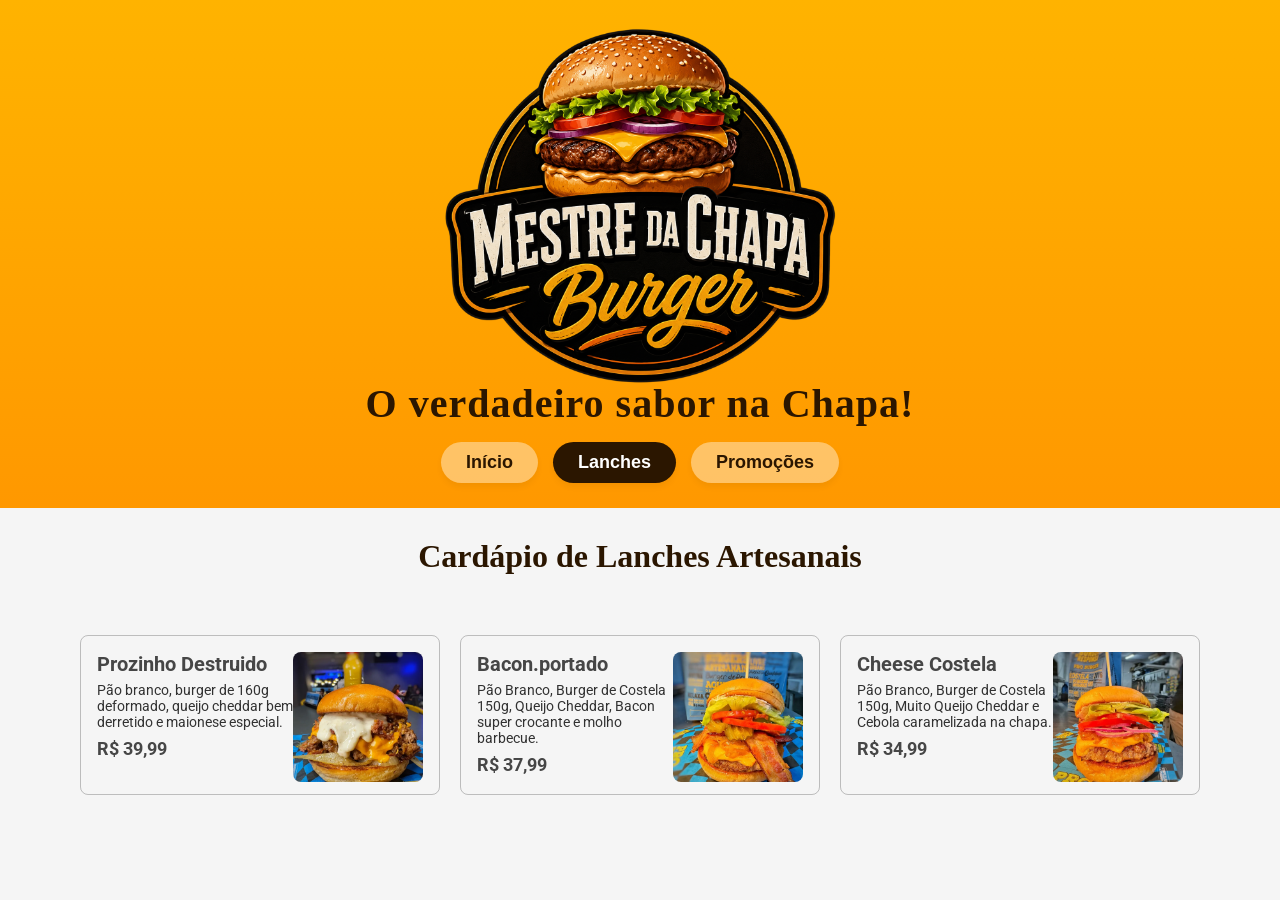
==== lanches.html @ af5f0279 "Adiciona páginas de lanches e promoções com menu de navegação Adiciona páginas de lanches e promoçõe" ====
<!DOCTYPE html>
<html lang="pt-br">
<head>
    <meta charset="UTF-8">
    <meta name="viewport" content="width=device-width, initial-scale=1.0">
    <title>Nossos Lanches - Hamburgueria</title>
    <link rel="stylesheet" href="style.css">
</head>
<body>

    <header>
        <div class="container_logo">
            <img src="img/burgerlogo.png" alt="imagem de burger">
            <p>O verdadeiro sabor na Chapa!</p>
            
            <nav class="menu_navegacao">
                <a href="index.html">Início</a>
                <a href="lanches.html" class="active">Lanches</a>
                <a href="promocoes.html">Promoções</a>
            </nav>
        </div>
    </header>

    <main>
        <h2 class="titulo_secao">Cardápio de Lanches Artesanais</h2>
        
        <div class="cards">
            <div class="container_card">
                <div class="info">
                    <h3 class="nome">Prozinho Destruido</h3>
                    <p class="descricao">Pão branco, burger de 160g deformado, queijo cheddar bem derretido e maionese especial.</p>
                    <h6 class="preco">R$ 39,99</h6>
                </div>
                <img src="img/xburger_teste.jpg" alt="Prozinho Destruido">
            </div>

            <div class="container_card">
                <div class="info">
                    <h3 class="nome">Bacon.portado</h3>
                    <p class="descricao">Pão Branco, Burger de Costela 150g, Queijo Cheddar, Bacon super crocante e molho barbecue.</p>
                    <h6 class="preco">R$ 37,99</h6>
                </div>
                <img src="img/xbacon.jpg" alt="Bacon.portado">
            </div>

            <div class="container_card">
                <div class="info">
                    <h3 class="nome">Cheese Costela</h3>
                    <p class="descricao">Pão Branco, Burger de Costela 150g, Muito Queijo Cheddar e Cebola caramelizada na chapa.</p>
                    <h6 class="preco">R$ 34,99</h6>
                </div>
                <img src="img/xtudo_teste.jpg" alt="Cheese Costela">
            </div>
        </div>
    </main>

</body>
</html>
---- style.css ----
@import url('https://fonts.googleapis.com/css2?family=Roboto:ital,wght@0,100..900;1,100..900&display=swap');

*{
    margin: 0;
    padding: 0;
    box-sizing: border-box;
}

body{
    background-color: #f5f5f5;
}

/*logo do site geral*/
.container_logo{
    display: flex;
    flex-direction: column;
    background: linear-gradient(to bottom,#ffb300,#ff9800);
    justify-content: center;
    align-items: center;

}

/*imagem do site*/
.container_logo img{  
    width: 400px; 
}

/*Paragrafo do site*/
.container_logo p{
    margin-top: -20px;
    font-size: 40px;
    font-family: Cambria, Cochin, Georgia, Times, 'Times New Roman', serif;
    font-weight: bold;
    color: #2b1600;
    letter-spacing: 1px;
}

.cardapio{
    display: grid;

    grid-template-columns:
    repeat(auto-fit, minmax(250px, 1fr));

    gap: 20px;
}

.cards{
    display: flex;
    gap: 20px;
    flex-wrap: wrap;
    justify-content: center;
}

.container_card{
    display: flex;
    justify-content: space-between;

    padding: 16px;
    margin-top: 30px;

    width: 360px;   
    height: 160px;

    border-radius: 8px;
    border: 1px solid;
    border-color: #0000003b;
}

.container_card img{
    width: 130px;
    height: 130px;
    object-fit: cover;
    border-radius: 8px;
    flex-shrink: 0;
}

.nome{
    font-size: 20px;
    color: #000000b6;
    font-family: "Roboto", sans-serif;
    
}

.descricao{
    font-size: 14px;
    color: #000000cc;
    margin: 6px 0px 0px 0px;
    font-family: "Roboto", sans-serif;
}

.preco{
    font-size: 18px;
    color: #000000b6;
    margin: 8px 0px 0px 0px;
    font-family: "Roboto", sans-serif;
}

.container_card:hover{
    transform: scale(1.01);
    box-shadow: 0 0 3px #dac011;
}

/*Inicio do rodapé, deixar sempre em ultimo mas antes do @media*/
.rodape{
    background-color: #1a1a1a;
    color: white;
    margin-top: 80px;
    padding: 40px 20px;
    text-align: center;
}

.rodape h2{
    font-size: 36px;
    margin-bottom: 10px;
}

.rodape p{
    color: #ffb300;
    margin-bottom: 20px;
    font-size: 18px;
}

.redes{
    display: flex;
    justify-content: center;
    gap: 20px;
    margin-bottom: 20px;
}

.redes a{
    color: white;
    text-decoration: none;
    transition: 0.3s;
}

.redes a:hover{
    color: #ffb300;
}
/*Fim do rodapé*/
.menu_navegacao {
    margin-top: 15px;
    margin-bottom: 25px;
    display: flex;
    gap: 15px; /* Espaço entre os botões */
}

.menu_navegacao a {
    text-decoration: none; /* Remove o sublinhado padrão */
    color: #2b1600; /* Cor escura combinando com o slogan */
    font-family: 'Segoe UI', Tahoma, Geneva, Verdana, sans-serif;
    font-weight: bold;
    font-size: 18px;
    padding: 10px 25px;
    border-radius: 30px; /* Deixa os botões arredondados e modernos */
    background-color: rgba(255, 255, 255, 0.4); /* Fundo branco semi-transparente */
    box-shadow: 0 4px 6px rgba(0, 0, 0, 0.05);
    transition: all 0.3s ease; /* Transição suave ao passar o mouse */
}

/* Efeito Hover (passar o mouse por cima) */
.menu_navegacao a:hover {
    background-color: #2b1600;
    color: #ffb300;
    transform: translateY(-2px); /* Dá um leve efeito de subir */
}

/* Identificador da página ativa (onde o usuário está clicado) */
.menu_navegacao a.active {
    background-color: #2b1600;
    color: #ffffff;
}

/* Estilos extras para organizar os títulos das páginas */
.boas_vindas {
    text-align: center;
    padding: 50px 20px;
    font-family: sans-serif;
    color: #333;
}

.titulo_secao {
    text-align: center;
    margin: 30px 0;
    font-family: Cambria, Georgia, serif;
    color: #2b1600;
    font-size: 32px;
}
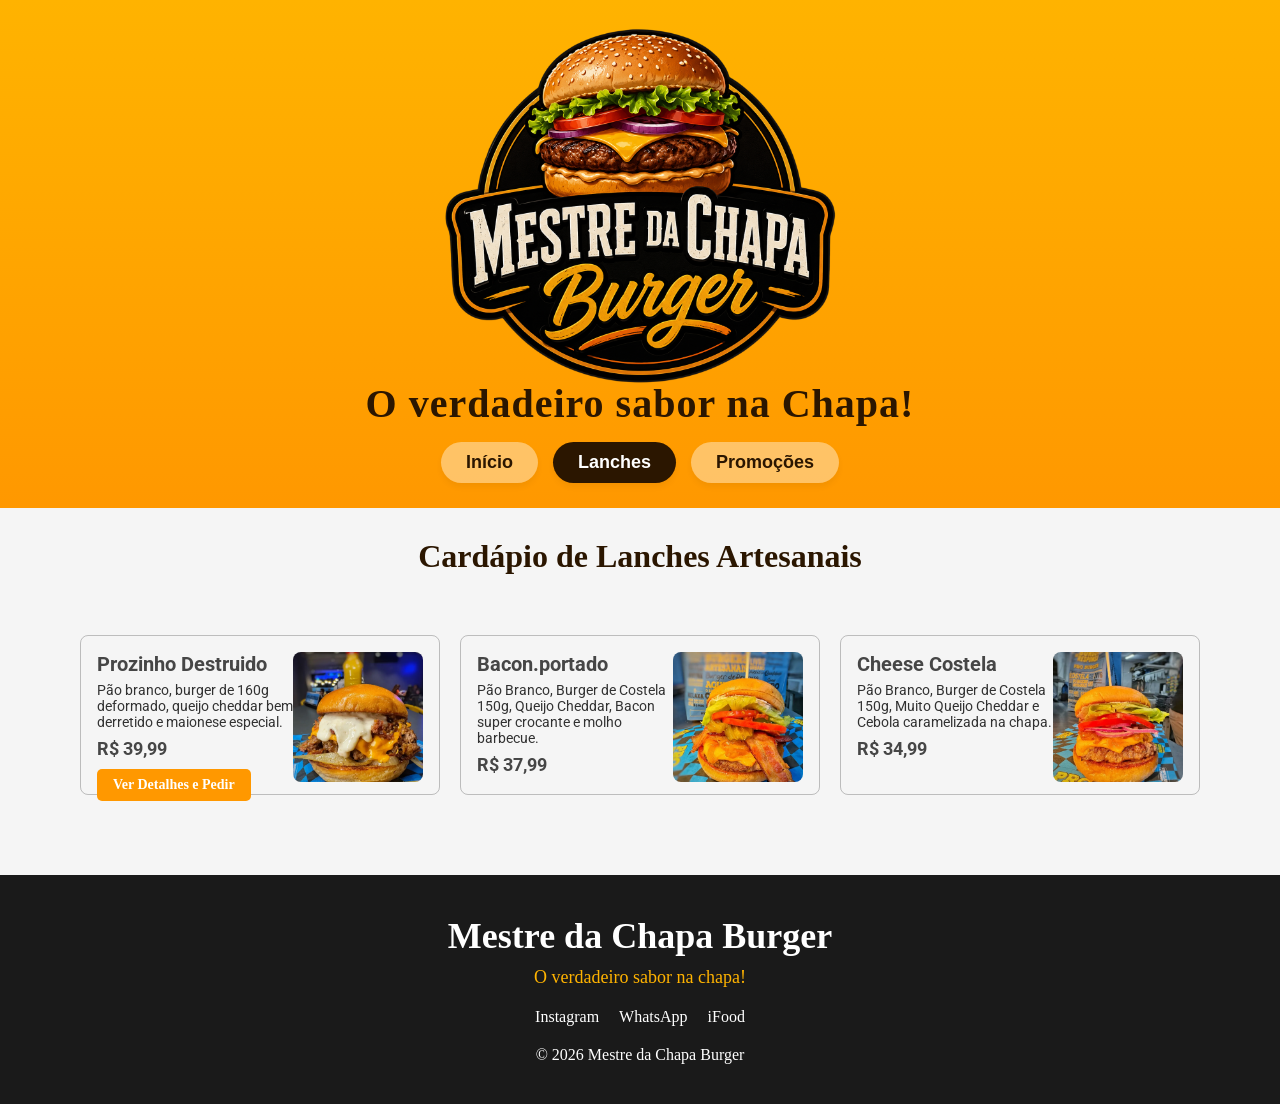
==== commit 6292c8a7: "concerto de rodapé e adição de pages" ====
--- a/lanches.html
+++ b/lanches.html
@@ -30,6 +30,7 @@
                     <h3 class="nome">Prozinho Destruido</h3>
                     <p class="descricao">Pão branco, burger de 160g deformado, queijo cheddar bem derretido e maionese especial.</p>
                     <h6 class="preco">R$ 39,99</h6>
+                  <a href="produto-prozinho.html" class="btn_ver_mais">Ver Detalhes e Pedir</a>
                 </div>
                 <img src="img/xburger_teste.jpg" alt="Prozinho Destruido">
             </div>
@@ -53,6 +54,17 @@
             </div>
         </div>
     </main>
-
+<footer>
+        <div class="rodape">
+            <h2>Mestre da Chapa Burger</h2>
+            <p>O verdadeiro sabor na chapa!</p>
+            <div class="redes">
+                <a href="https://www.instagram.com/codelian_?igsh=c3BoZWp6a3o4dmVn">Instagram</a>
+                <a href="https://web.whatsapp.com">WhatsApp</a>
+                <a href="https://www.ifood.com.br">iFood</a>
+            </div>
+            <span>© 2026 Mestre da Chapa Burger</span>
+        </div>
+    </footer>
 </body>
 </html>
--- a/style.css
+++ b/style.css
@@ -184,4 +184,116 @@
     font-family: Cambria, Georgia, serif;
     color: #2b1600;
     font-size: 32px;
-}+}
+/* --- Página de Detalhes do Produto --- */
+.pagina_detalhes {
+    max-width: 1100px;
+    margin: 40px auto;
+    padding: 20px;
+}
+
+.wrapper_produto {
+    display: flex;
+    flex-wrap: wrap; /* Garante que fique bom no celular também */
+    gap: 50px;
+    background-color: #ffffff;
+    padding: 30px;
+    border-radius: 12px;
+    box-shadow: 0 4px 15px rgba(0, 0, 0, 0.1);
+}
+
+.bloco_imagem {
+    flex: 1;
+    min-width: 300px;
+}
+
+.bloco_imagem img {
+    width: 100%;
+    max-width: 500px;
+    border-radius: 10px;
+    object-fit: cover;
+}
+
+.bloco_info {
+    flex: 1;
+    min-width: 300px;
+    display: flex;
+    flex-direction: column;
+    justify-content: center;
+}
+
+.bloco_info h1 {
+    font-size: 36px;
+    color: #2b1600;
+    margin-bottom: 15px;
+}
+
+.descricao_completa {
+    font-size: 16px;
+    color: #555;
+    line-height: 1.6;
+    margin-bottom: 20px;
+}
+
+.preco_destaque {
+    font-size: 28px;
+    font-weight: bold;
+    color: #d32f2f;
+    margin-bottom: 25px;
+}
+
+.secao_adicionais {
+    margin-bottom: 30px;
+    background: #fdf6e2;
+    padding: 15px;
+    border-radius: 8px;
+}
+
+.secao_adicionais h3 {
+    margin-top: 0;
+    color: #2b1600;
+    font-size: 18px;
+    margin-bottom: 12px;
+}
+
+.secao_adicionais label {
+    display: block;
+    margin-bottom: 10px;
+    font-size: 15px;
+    color: #333;
+    cursor: pointer;
+}
+
+/* Botões */
+.btn_ver_mais {
+    display: inline-block;
+    margin-top: 10px;
+    padding: 8px 16px;
+    background-color: #ff9800;
+    color: white;
+    text-decoration: none;
+    border-radius: 5px;
+    font-weight: bold;
+    font-size: 14px;
+}
+
+.btn_ver_mais:hover {
+    background-color: #2b1600;
+}
+
+.btn_enviar_pedido {
+    display: block;
+    text-align: center;
+    background-color: #25d366; /* Verde sucesso */
+    color: white;
+    padding: 15px;
+    text-decoration: none;
+    font-size: 18px;
+    font-weight: bold;
+    border-radius: 6px;
+    transition: background 0.2s;
+}
+
+.btn_enviar_pedido:hover {
+    background-color: #1ebd59;
+}
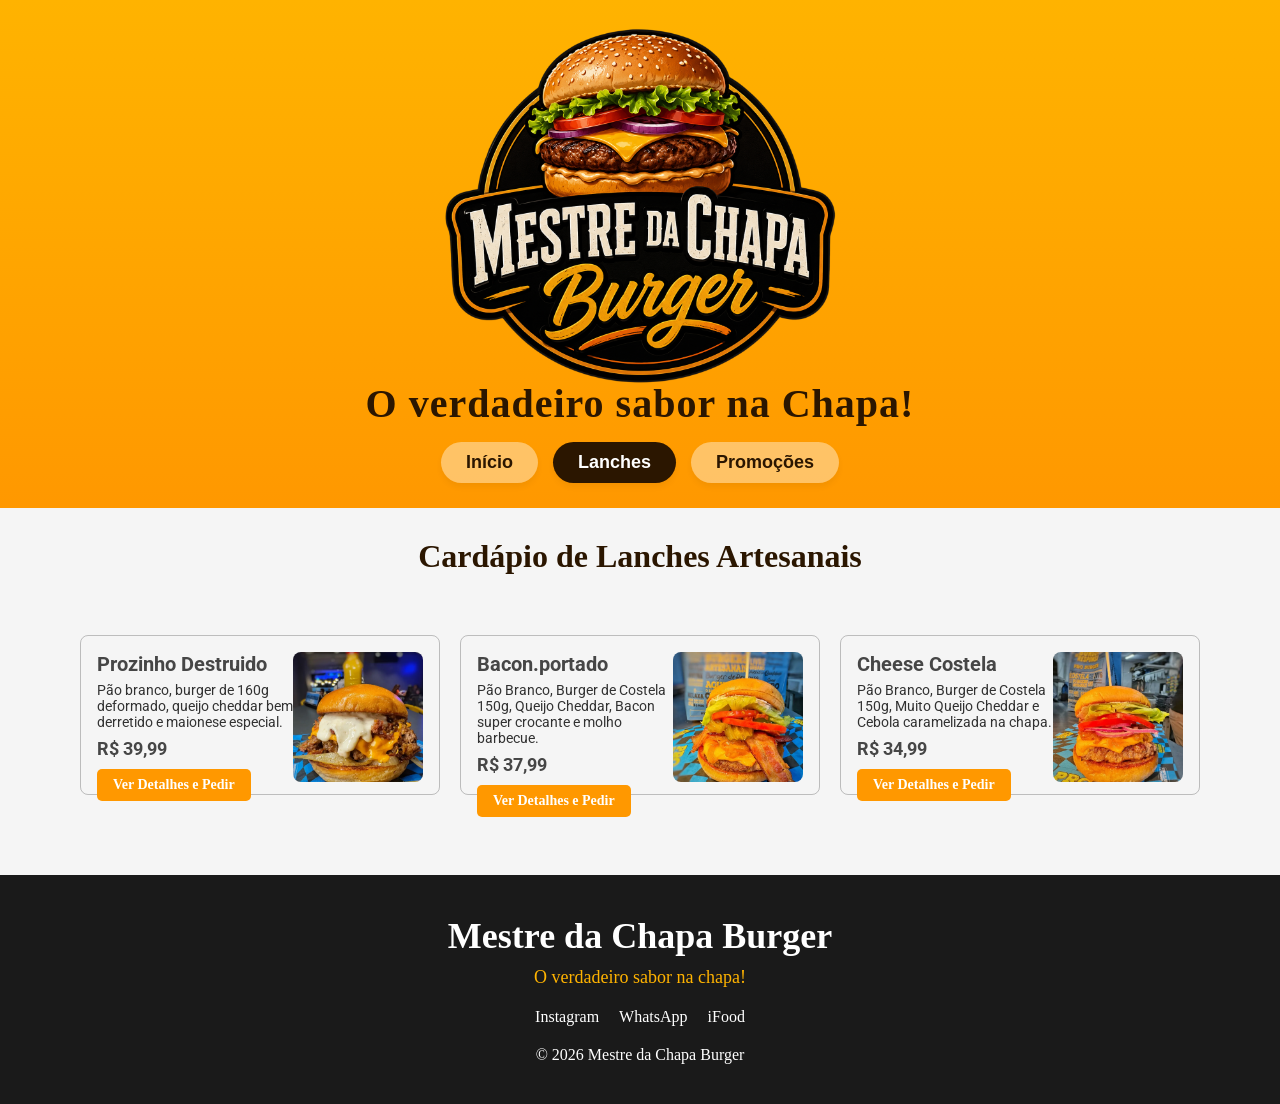
==== commit 5889514a: "adição de pages" ====
--- a/lanches.html
+++ b/lanches.html
@@ -40,6 +40,7 @@
                     <h3 class="nome">Bacon.portado</h3>
                     <p class="descricao">Pão Branco, Burger de Costela 150g, Queijo Cheddar, Bacon super crocante e molho barbecue.</p>
                     <h6 class="preco">R$ 37,99</h6>
+                    <a href="produto-bacon.html" class="btn_ver_mais">Ver Detalhes e Pedir</a>
                 </div>
                 <img src="img/xbacon.jpg" alt="Bacon.portado">
             </div>
@@ -49,6 +50,7 @@
                     <h3 class="nome">Cheese Costela</h3>
                     <p class="descricao">Pão Branco, Burger de Costela 150g, Muito Queijo Cheddar e Cebola caramelizada na chapa.</p>
                     <h6 class="preco">R$ 34,99</h6>
+                    <a href="produto-costela.html" class="btn_ver_mais">Ver Detalhes e Pedir</a>
                 </div>
                 <img src="img/xtudo_teste.jpg" alt="Cheese Costela">
             </div>
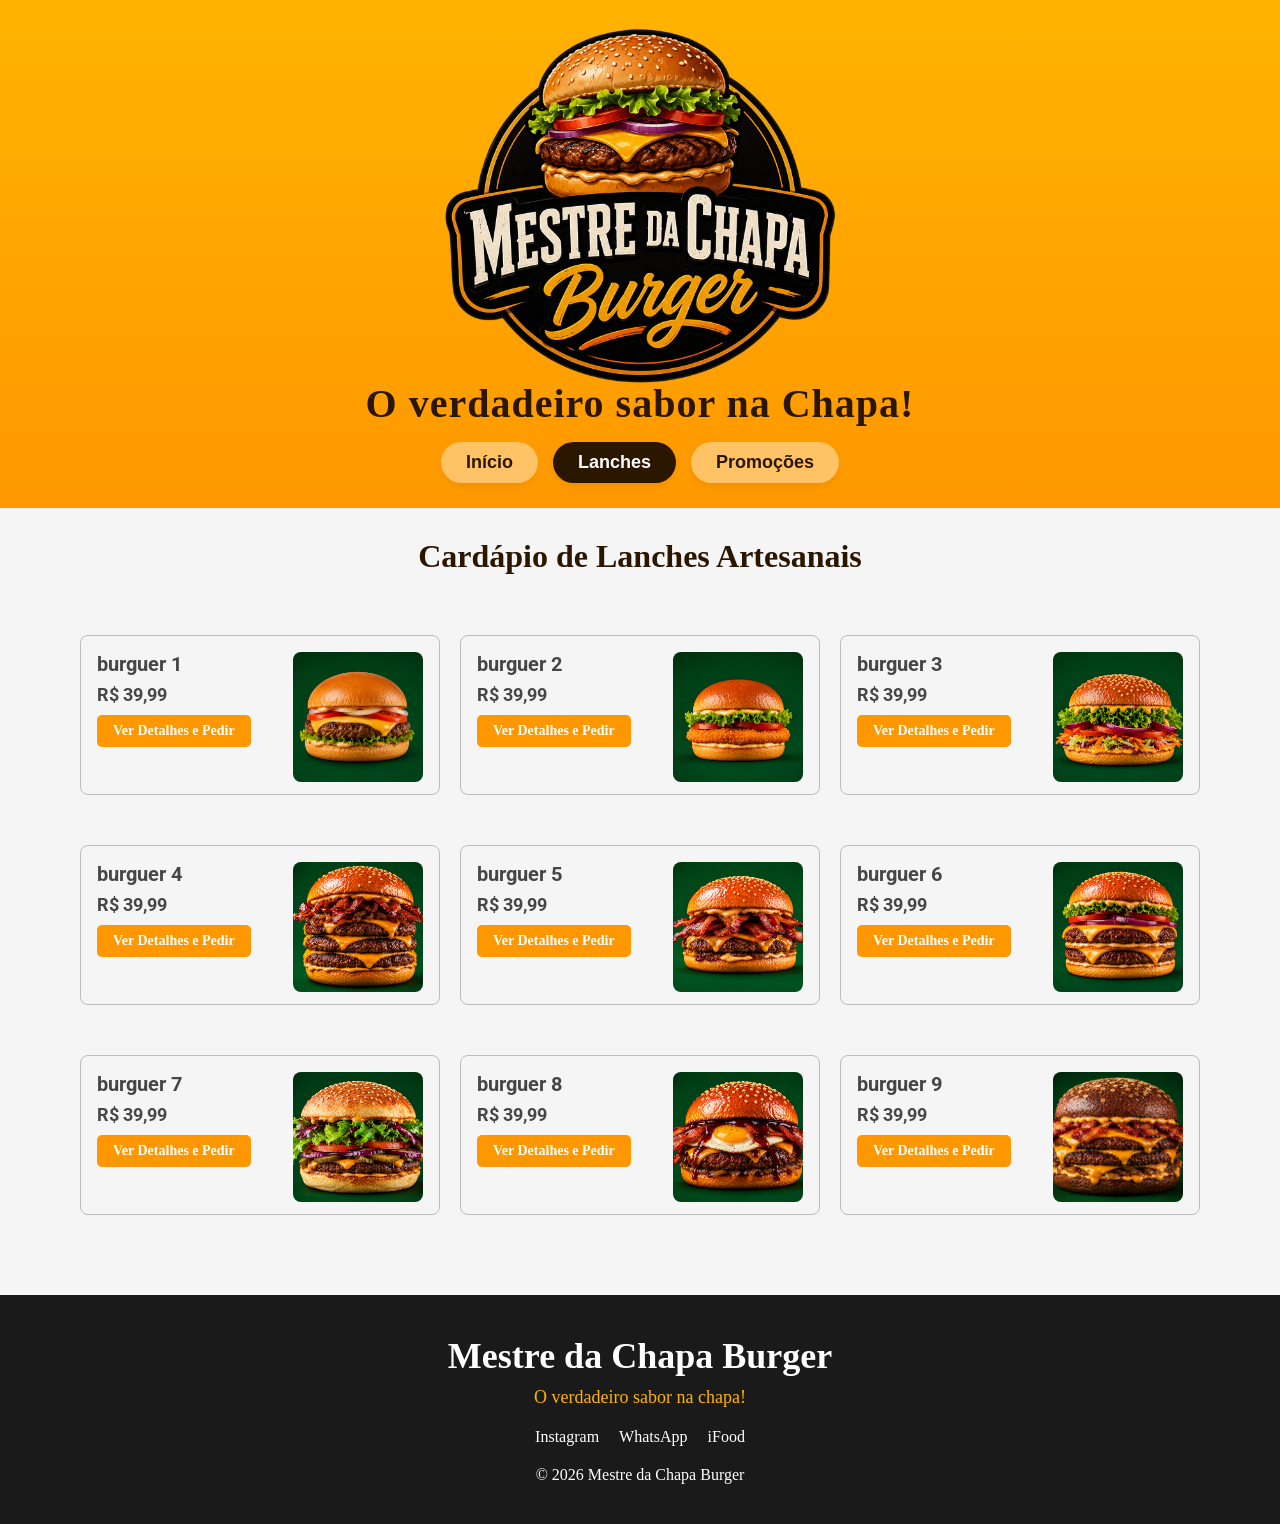
==== commit 01077f33: "adição dos hamburgueres" ====
--- a/lanches.html
+++ b/lanches.html
@@ -24,37 +24,100 @@
     <main>
         <h2 class="titulo_secao">Cardápio de Lanches Artesanais</h2>
         
-        <div class="cards">
-            <div class="container_card">
-                <div class="info">
-                    <h3 class="nome">Prozinho Destruido</h3>
-                    <p class="descricao">Pão branco, burger de 160g deformado, queijo cheddar bem derretido e maionese especial.</p>
-                    <h6 class="preco">R$ 39,99</h6>
-                  <a href="produto-prozinho.html" class="btn_ver_mais">Ver Detalhes e Pedir</a>
+        <div id="area">
+            <div class="cards">
+                <div class="container_card">
+                    <div class="info">
+                        <h3 class="nome">burguer 1</h3>
+                        <p class="descricao"></p>
+                        <h6 class="preco">R$ 39,99</h6>
+                    <a href="produto-prozinho.html" class="btn_ver_mais">Ver Detalhes e Pedir</a>
+                    </div>
+                    <img src="img/burger1.png" alt="burguer1">
                 </div>
-                <img src="img/xburger_teste.jpg" alt="Prozinho Destruido">
-            </div>
 
-            <div class="container_card">
-                <div class="info">
-                    <h3 class="nome">Bacon.portado</h3>
-                    <p class="descricao">Pão Branco, Burger de Costela 150g, Queijo Cheddar, Bacon super crocante e molho barbecue.</p>
-                    <h6 class="preco">R$ 37,99</h6>
-                    <a href="produto-bacon.html" class="btn_ver_mais">Ver Detalhes e Pedir</a>
+                <div class="container_card">
+                    <div class="info">
+                        <h3 class="nome">burguer 2</h3>
+                        <p class="descricao"></p>
+                        <h6 class="preco">R$ 39,99</h6>
+                    <a href="produto-prozinho.html" class="btn_ver_mais">Ver Detalhes e Pedir</a>
+                    </div>
+                    <img src="img/burger2.png" alt="burguer1">
                 </div>
-                <img src="img/xbacon.jpg" alt="Bacon.portado">
-            </div>
 
-            <div class="container_card">
-                <div class="info">
-                    <h3 class="nome">Cheese Costela</h3>
-                    <p class="descricao">Pão Branco, Burger de Costela 150g, Muito Queijo Cheddar e Cebola caramelizada na chapa.</p>
-                    <h6 class="preco">R$ 34,99</h6>
-                    <a href="produto-costela.html" class="btn_ver_mais">Ver Detalhes e Pedir</a>
+                <div class="container_card">
+                    <div class="info">
+                        <h3 class="nome">burguer 3</h3>
+                        <p class="descricao"></p>
+                        <h6 class="preco">R$ 39,99</h6>
+                    <a href="produto-prozinho.html" class="btn_ver_mais">Ver Detalhes e Pedir</a>
+                    </div>
+                    <img src="img/burger3.png" alt="burguer1">
                 </div>
-                <img src="img/xtudo_teste.jpg" alt="Cheese Costela">
+
+                <div class="container_card">
+                    <div class="info">
+                        <h3 class="nome">burguer 4</h3>
+                        <p class="descricao"></p>
+                        <h6 class="preco">R$ 39,99</h6>
+                    <a href="produto-prozinho.html" class="btn_ver_mais">Ver Detalhes e Pedir</a>
+                    </div>
+                    <img src="img/burger4.png" alt="burguer1">
+                </div>
+
+                <div class="container_card">
+                    <div class="info">
+                        <h3 class="nome">burguer 5</h3>
+                        <p class="descricao"></p>
+                        <h6 class="preco">R$ 39,99</h6>
+                    <a href="produto-prozinho.html" class="btn_ver_mais">Ver Detalhes e Pedir</a>
+                    </div>
+                    <img src="img/burger5.png" alt="burguer1">
+                </div>
+
+                <div class="container_card">
+                    <div class="info">
+                        <h3 class="nome">burguer 6</h3>
+                        <p class="descricao"></p>
+                        <h6 class="preco">R$ 39,99</h6>
+                    <a href="produto-prozinho.html" class="btn_ver_mais">Ver Detalhes e Pedir</a>
+                    </div>
+                    <img src="img/burger6.png" alt="burguer1">
+                </div>
+
+                <div class="container_card">
+                    <div class="info">
+                        <h3 class="nome">burguer 7</h3>
+                        <p class="descricao"></p>
+                        <h6 class="preco">R$ 39,99</h6>
+                    <a href="produto-prozinho.html" class="btn_ver_mais">Ver Detalhes e Pedir</a>
+                    </div>
+                    <img src="img/burger7.png" alt="burguer1">
+                </div>
+
+                <div class="container_card">
+                    <div class="info">
+                        <h3 class="nome">burguer 8</h3>
+                        <p class="descricao"></p>
+                        <h6 class="preco">R$ 39,99</h6>
+                    <a href="produto-prozinho.html" class="btn_ver_mais">Ver Detalhes e Pedir</a>
+                    </div>
+                    <img src="img/burger8.png" alt="burguer1">
+                </div>
+
+                <div class="container_card">
+                    <div class="info">
+                        <h3 class="nome">burguer 9</h3>
+                        <p class="descricao"></p>
+                        <h6 class="preco">R$ 39,99</h6>
+                    <a href="produto-prozinho.html" class="btn_ver_mais">Ver Detalhes e Pedir</a>
+                    </div>
+                    <img src="img/burger9.png" alt="burguer1">
+                </div>
             </div>
         </div>
+
     </main>
 <footer>
         <div class="rodape">
